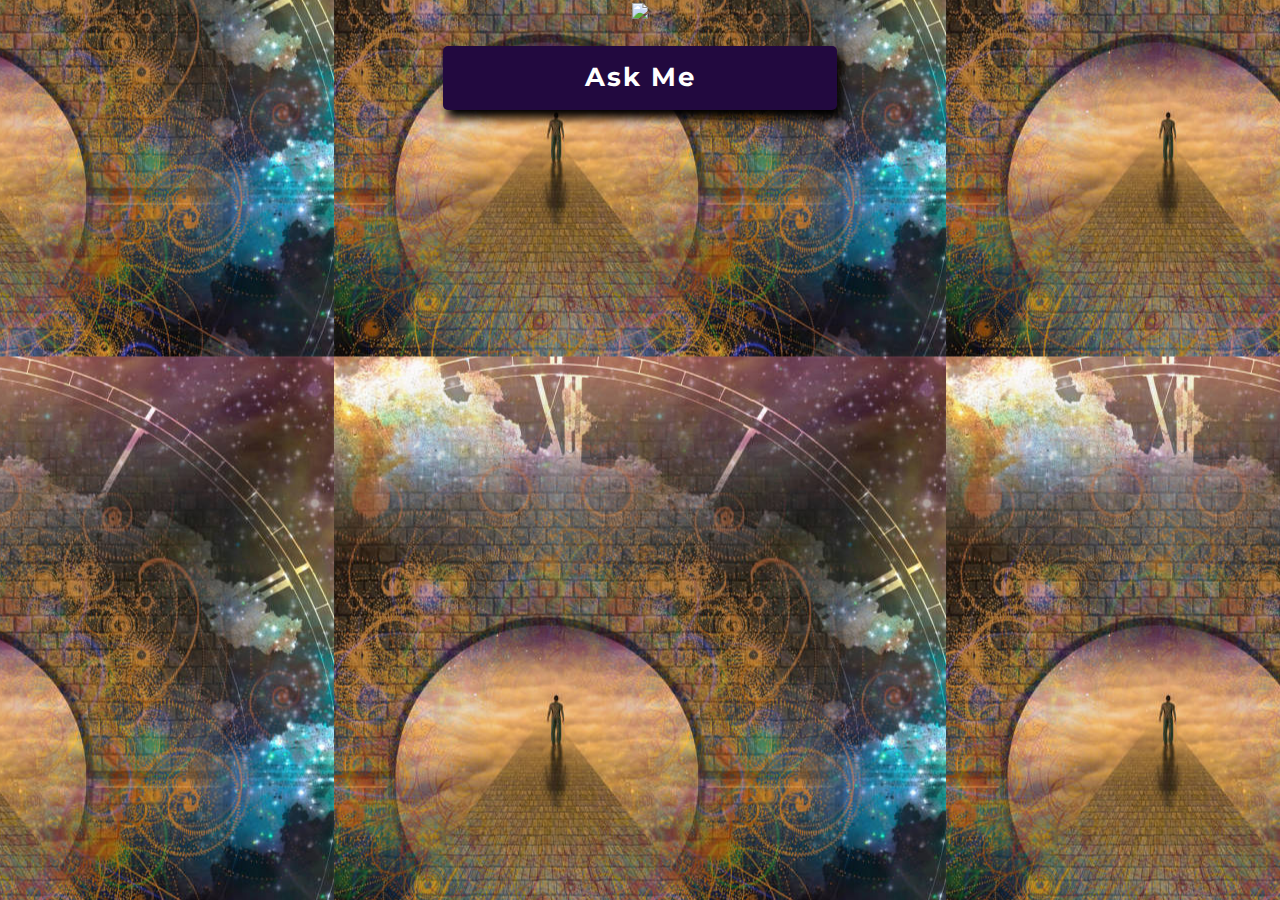
==== black8ball.html @ 01409fe8 "moving 9/18 images from magic to img" ====
<!DOCTYPE html>
<html lang="en">

<head>
    <meta charset="utf-8">
    <meta http-equiv="X-UA-Compatible" content="IE=edge">
    <meta name="viewport" content="width=device-width, initial-scale=1">

    <title>8-BALL</title>

    <link href="https://cdn.jsdelivr.net/npm/bootstrap@5.1.3/dist/css/bootstrap.min.css" rel="stylesheet"
        integrity="sha384-1BmE4kWBq78iYhFldvKuhfTAU6auU8tT94WrHftjDbrCEXSU1oBoqyl2QvZ6jIW3" crossorigin="anonymous">
    <link rel="preconnect" href="https://fonts.googleapis.com">
    <link rel="preconnect" href="https://fonts.gstatic.com" crossorigin>
    <link href="https://fonts.googleapis.com/css2?family=Lato&family=Roboto+Slab&display=swap" rel="stylesheet">
    <link rel="stylesheet" href="https://maxcdn.bootstrapcdn.com/bootstrap/3.4.1/css/bootstrap.min.css">
    <link href='https://fonts.googleapis.com/css?family=Open+Sans:400italic,400,700|Montserrat:400,700' rel='stylesheet'
        type='text/css'>
    <link rel="stylesheet" href="css/styles.css">

    <script src="https://ajax.googleapis.com/ajax/libs/jquery/3.6.0/jquery.min.js" defer></script>
    <script src="https://maxcdn.bootstrapcdn.com/bootstrap/3.4.1/js/bootstrap.min.js" defer></script>
    <script src='https://ajax.googleapis.com/ajax/libs/jquery/1.12.2/jquery.min.js' defer></script>
    <script src="https://ajax.googleapis.com/ajax/libs/jqueryui/1.11.3/jquery-ui.min.js" defer></script>
    <script src="https://cdn.jsdelivr.net/npm/bootstrap@5.1.3/dist/js/bootstrap.bundle.min.js"
        integrity="sha384-ka7Sk0Gln4gmtz2MlQnikT1wXgYsOg+OMhuP+IlRH9sENBO0LRn5q+8nbTov4+1p" crossorigin="anonymous"
        defer>
    </script>
    <script src="https://kit.fontawesome.com/16ef79e6fd.js" crossorigin="anonymous" defer></script>
</head>

<body>

    <div class="ball">
        <img id="8ball"
            src="https://s3.amazonaws.com/media.skillcrush.com/skillcrush/wp-content/uploads/2016/09/magic8ballQuestion.png">
        <p id="answer" class="answer hide">Answer </p>

        <div class="Circle">

        </div>
    </div>

    <div class="button">
        <button id="questionButton">Ask Me </button>
    </div>



</body>
</html>
---- css/styles.css ----
body {
  background: rgb(34, 9, 63, 0.3) url("../img/spiritual\ awakening1.jpg") repeat center;
}

.page {
  max-width: 960px;
  min-width: 300px;
  margin: 0 auto;

}

html {
  font-family: Verdana, Geneva, Tahoma, sans-serif;
  font-size: 16px;
  color: rgb(255, 255, 255);
  margin: 0px;
  padding: 0px;
  text-align: center;
}

header {
  text-align: center;
}

.h2 {
  font-size: 60px;
  font-size: 2em;
  color: rgb(34, 9, 63);
  text-shadow: 0px 0px;
  font-weight: bolder;
}

h1,
h3,
h4,
h5,
h6 {
  font-family: "Montserrat", sans-serif;
  font-weight: bolder;
  color: rgb(255, 255, 255);
  text-shadow: 4px 4px rgb(34, 9, 63);
}

.ball {
  position: relative;
}

.ball img {
  width: 100%;
  max-width: 40em;
}

.answer {
  color: rgb(255, 255, 255);
  text-transform: uppercase;
  margin: 0;
  position: absolute;
  top: 18.5%;
  left: 40.5%;
  width: 150px;
  font-size: 200%;
  border-radius: 65%;
  height: 150px;
  font-weight: bold;
}

.hide {
  opacity: 0;
}

#questionButton {
  font-family: "Montserrat", sans-serif;
  font-size: 30px;
  font-size: 1.875em;
  font-weight: bolder;
  letter-spacing: 2px;
  color: rgb(255, 255, 255);
  background-color: rgb(34, 9, 63);
  border-radius: 5px;
  border: none;
  padding: .5em 1em;
  width: 80%;
  max-width: 15em;
  margin-top: 1em;
  margin-bottom: 20px;
  box-shadow: 4px 8px 10px rgb(0, 0, 0);
}

a:hover {
  text-decoration: none;
  color: rgb(49, 112, 143);
}

/* footer */
footer {
  text-shadow: 3px 3px rgb(34, 9, 63);
}

p {
  color: rgb(255, 255, 255);
  text-align: left;
  text-shadow: 3px 3px rgb(34, 9, 63);
  font-family: cursive;
  font-weight: bolder;
  font-size: larger;
  margin: 4em;
}

.fa-solid {
  margin: 5px;
}

.fa-person-praying {
  color: rgb(34, 9, 63);
  text-shadow: 3px 3px 3px rgb(255, 255, 255);
}

.fa-book-bible {
  color: rgb(34, 9, 63);
  text-shadow: 3px 3px rgb(255, 255, 255);
}

.fa-dove {
  color: rgb(255, 255, 255);
  text-shadow: 5px 5px 5px rgb(49, 112, 143);
}

.fa-hands-praying {
  color: rgb(34, 9, 63);
  text-shadow: 3px 3px 3px rgb(255, 255, 255);
}
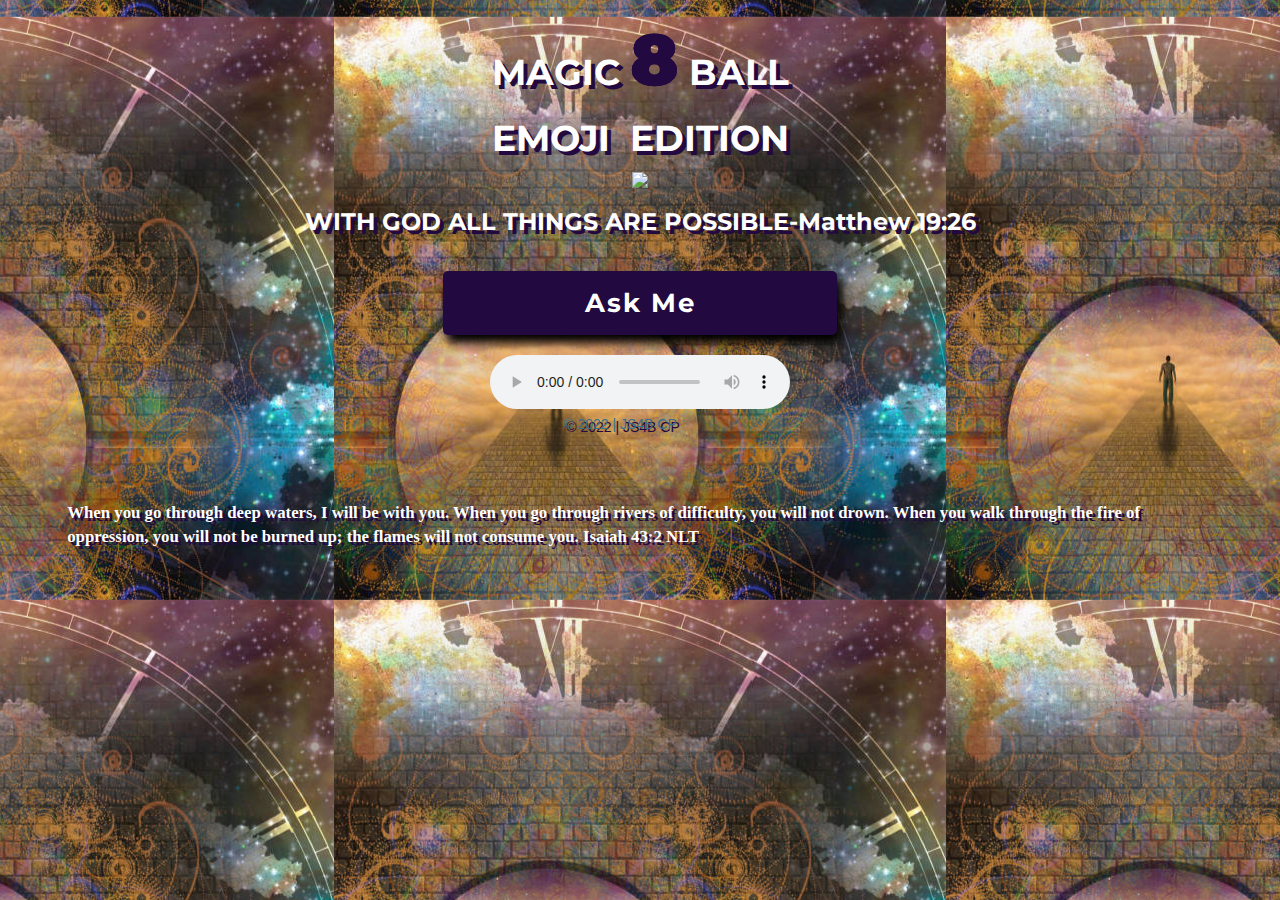
==== commit a8708706: "setting up black8ball" ====
--- a/black8ball.html
+++ b/black8ball.html
@@ -30,22 +30,146 @@
 </head>
 
 <body>
+    <div class="page">
 
-    <div class="ball">
-        <img id="8ball"
-            src="https://s3.amazonaws.com/media.skillcrush.com/skillcrush/wp-content/uploads/2016/09/magic8ballQuestion.png">
-        <p id="answer" class="answer hide">Answer </p>
+        <header>
+            <h1>MAGIC&nbsp;<span class="h2">8</span>&nbsp;BALL</h1>
+        </header>
 
-        <div class="Circle">
+        <header>
+            <h1>EMOJI&nbsp;&nbsp;EDITION</h1>
+        </header>
 
+        <div class="ball">
+            <img id="8ball"
+                src="https://s3.amazonaws.com/media.skillcrush.com/skillcrush/wp-content/uploads/2016/09/magic8ballQuestion.png">
+            <p id="answer" class="answer hide">Answer </p>
+
+            <div class="Circle">
+
+            </div>
+           <a href="https://www.kingjamesbibleonline.org/Matthew-Chapter-19/" target="_blank"><h3> WITH GOD ALL THINGS ARE POSSIBLE-Matthew 19:26</h3></a>
         </div>
-    </div>
 
-    <div class="button">
-        <button id="questionButton">Ask Me </button>
-    </div>
+        <div class="button">
+            <button id="questionButton">Ask Me </button>
+        </div>
+
+        <audio controls>
+            <source src="assets/inspire.mp3" type="audio/mpeg">
+        </audio>
 
 
 
+        <script type="text/javascript">
+            //Select the element on the page to interact with!
+
+            let button = document.querySelector("button");
+            let anwser = document.querySelector("#answer")
+
+            // Add a click event to the button
+            button.addEventListener("click", function () {
+
+                //Create Array
+                // Adding my Answers 
+                const answers = [
+                    "<span style='font-size:150px;'>&#128079;</span>",
+                    "<span style='font-size:150px;'>&#128513;</span>",
+                    "<span style='font-size:150px;'>&#128512;</span>",
+                    "<span style='font-size:150px;'>&#128514;</span>",
+                    "<span style='font-size:150px;'>&#128516;</span>",
+                    "<span style='font-size:150px;'>&#128517;</span>",
+                    "<span style='font-size:150px;'>&#128518;</span>",
+                    "<span style='font-size:150px;'>&#128519;</span>",
+                    "<span style='font-size:150px;'>&#128521;</span>",
+                    "<span style='font-size:150px;'>&#128522;</span>",
+                    "<span style='font-size:150px;'>&#128523;</span>",
+                    "<span style='font-size:150px;'>&#128524;</span>",
+                    "<span style='font-size:150px;'>&#128525;</span>",
+                    "<span style='font-size:150px;'>&#128526;</span>",
+                    "<span style='font-size:150px;'>&#128527;</span>",
+                    "<span style='font-size:150px;'>&#128528;</span>",
+                    "<span style='font-size:150px;'>&#128530;</span>",
+                    "<span style='font-size:150px;'>&#128531;</span>",
+                    "<span style='font-size:150px;'>&#128532;</span>",
+                    "<span style='font-size:150px;'>&#128533;</span>",
+                    "<span style='font-size:150px;'>&#128534;</span>",
+                    "<span style='font-size:150px;'>&#128535;</span>",
+                    "<span style='font-size:150px;'>&#128536;</span>",
+                    "<span style='font-size:150px;'>&#128538;</span>",
+                    "<span style='font-size:150px;'>&#128540;</span>",
+                    "<span style='font-size:150px;'>&#128542;</span>",
+                    "<span style='font-size:150px;'>&#128543;</span>",
+                    "<span style='font-size:150px;'>&#128544;</span>",
+                    "<span style='font-size:150px;'>&#128546;</span>",
+                    "<span style='font-size:150px;'>&#128551;</span>",
+                    "<span style='font-size:150px;'>&#128552;</span>",
+                    "<span style='font-size:150px;'>&#128553;</span>",
+                    "<span style='font-size:150px;'>&#128556;</span>",
+                    "<span style='font-size:150px;'>&#128557;</span>",
+                    "<span style='font-size:150px;'>&#128562;</span>",
+                    "<span style='font-size:150px;'>&#128563;</span>",
+                    "<span style='font-size:150px;'>&#128564;</span>",
+                    "<span style='font-size:150px;'>&#128565;</span>",
+                    "<span style='font-size:150px;'>&#128591;</span>",
+                    "<span style='font-size:150px;'>&#129297;</span>",
+                    "<span style='font-size:150px;'>&#129300;</span>",
+                    "<span style='font-size:150px;'>&#129303;</span>",
+                    "<span style='font-size:150px;'>&#129309;</span>",
+                    "<span style='font-size:150px;'>&#129314;</span>",
+                    "<span style='font-size:150px;'>&#129319;</span>",
+                    "<span style='font-size:150px;'>&#129320;</span>",
+                    "<span style='font-size:150px;'>&#129321;</span>",
+                    "<span style='font-size:150px;'>&#129322;</span>",
+                    "<span style='font-size:150px;'>&#129323;</span>",
+                    "<span style='font-size:150px;'>&#129324;</span>",
+                    "<span style='font-size:150px;'>&#129325;</span>",
+                    "<span style='font-size:150px;'>&#129327;</span>",
+                    "<span style='font-size:150px;'>&#129330;</span>",
+                    "<span style='font-size:150px;'>&#129488;</span>",
+                    "<span style='font-size:150px;'>&#129505;</span>"
+                ];
+
+                //Generate random number once 
+
+
+
+
+                //Generate a random number 
+
+                const random_Number = Math.random() * answers.length;
+
+
+
+                //Turn Random number using the key above.
+                const randomNumberFloor = Math.floor(random_Number)
+
+
+
+                //alert(answers[randomNumberFloor]);
+                anwser.innerHTML = answers[randomNumberFloor];
+
+                //Display the answer 
+                answer.classList.remove("hide");
+                setTimeout(function () {
+                    answer.classList.add("hide")
+                }, 4000)
+
+
+
+            });
+        </script>
+
+    </div>
+
+    <footer class="text-info fs-2">&copy; 2022 | JS4B CP
+        <a href="https://www.worldvision.org/christian-faith-news-stories/keys-powerful-prayer-life-2022" target="_blank"><i class="fa-solid fa-person-praying"></i></a>
+        <a href="https://www.kingjamesbibleonline.org/" target="_blank"><i class="fa-solid fa-book-bible"></i></a>
+        <a href="https://www.youtube.com/watch?v=B6fA35Ved-Y&list=PLfeLRAbgkxUiHSRsq1E7wgj-DTbsWS9hW" target="_blank"><i class="fa-solid fa-dove"></i></a>
+        <a href="https://kindredgrace.com/how-to-pray-for-other-people/" target="_blank"><i class="fa-solid fa-hands-praying"></i></a>
+        <a href="https://www.kingjamesbibleonline.org/Isaiah-Chapter-43/" target="_blank"><p>When you go through deep waters, I will be with you. When you go through rivers of difficulty, you will not drown. When you walk through the fire of oppression, you will not be burned up; the flames will not consume you. Isaiah 43:2 NLT</p></a>
+    </footer>
+    
 </body>
+
 </html>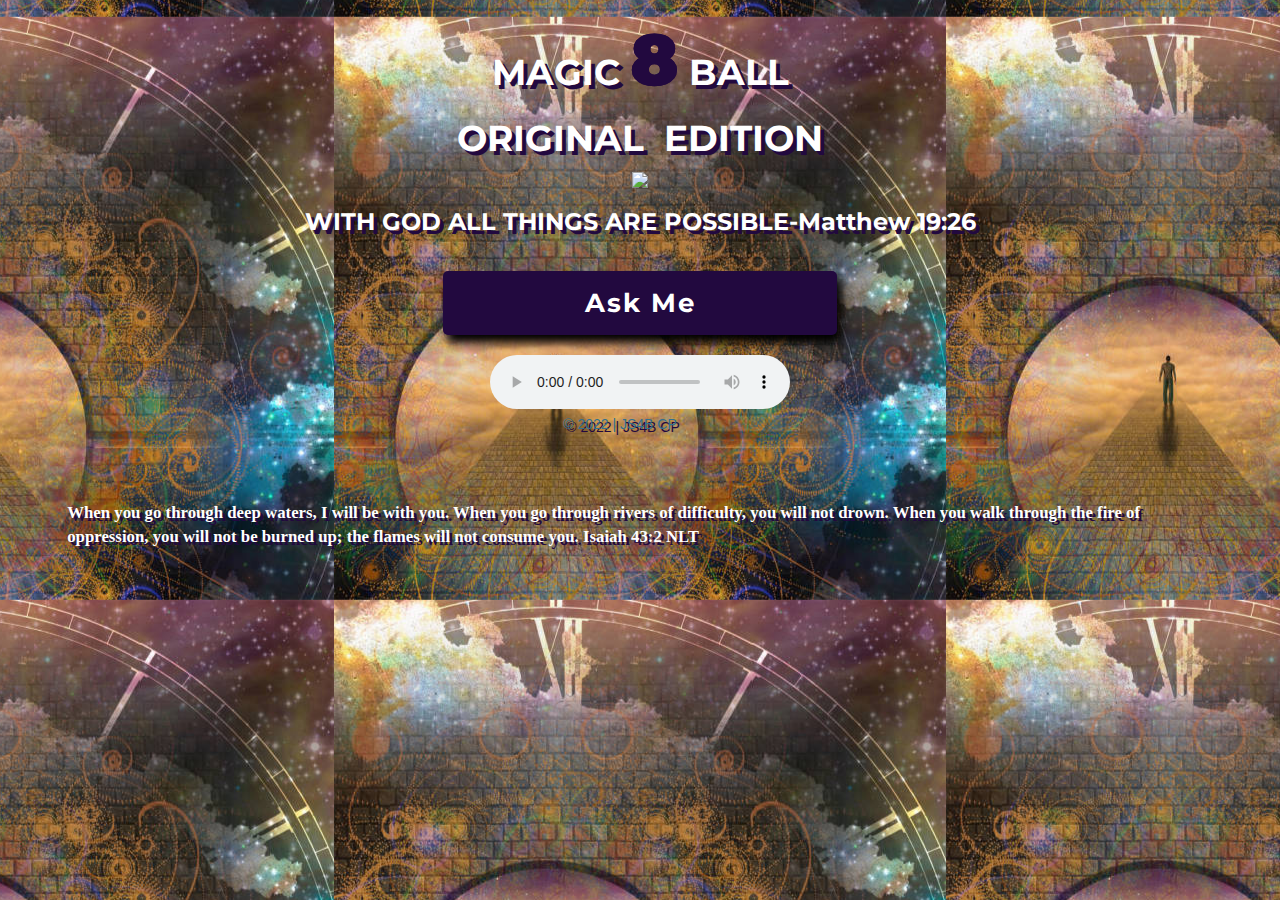
==== commit f77f4545: "renamed title and headers" ====
--- a/black8ball.html
+++ b/black8ball.html
@@ -6,7 +6,7 @@
     <meta http-equiv="X-UA-Compatible" content="IE=edge">
     <meta name="viewport" content="width=device-width, initial-scale=1">
 
-    <title>8-BALL</title>
+    <title>Magic-8-Ball Original Edition</title>
 
     <link href="https://cdn.jsdelivr.net/npm/bootstrap@5.1.3/dist/css/bootstrap.min.css" rel="stylesheet"
         integrity="sha384-1BmE4kWBq78iYhFldvKuhfTAU6auU8tT94WrHftjDbrCEXSU1oBoqyl2QvZ6jIW3" crossorigin="anonymous">
@@ -37,7 +37,7 @@
         </header>
 
         <header>
-            <h1>EMOJI&nbsp;&nbsp;EDITION</h1>
+            <h1>ORIGINAL&nbsp;&nbsp;EDITION</h1>
         </header>
 
         <div class="ball">
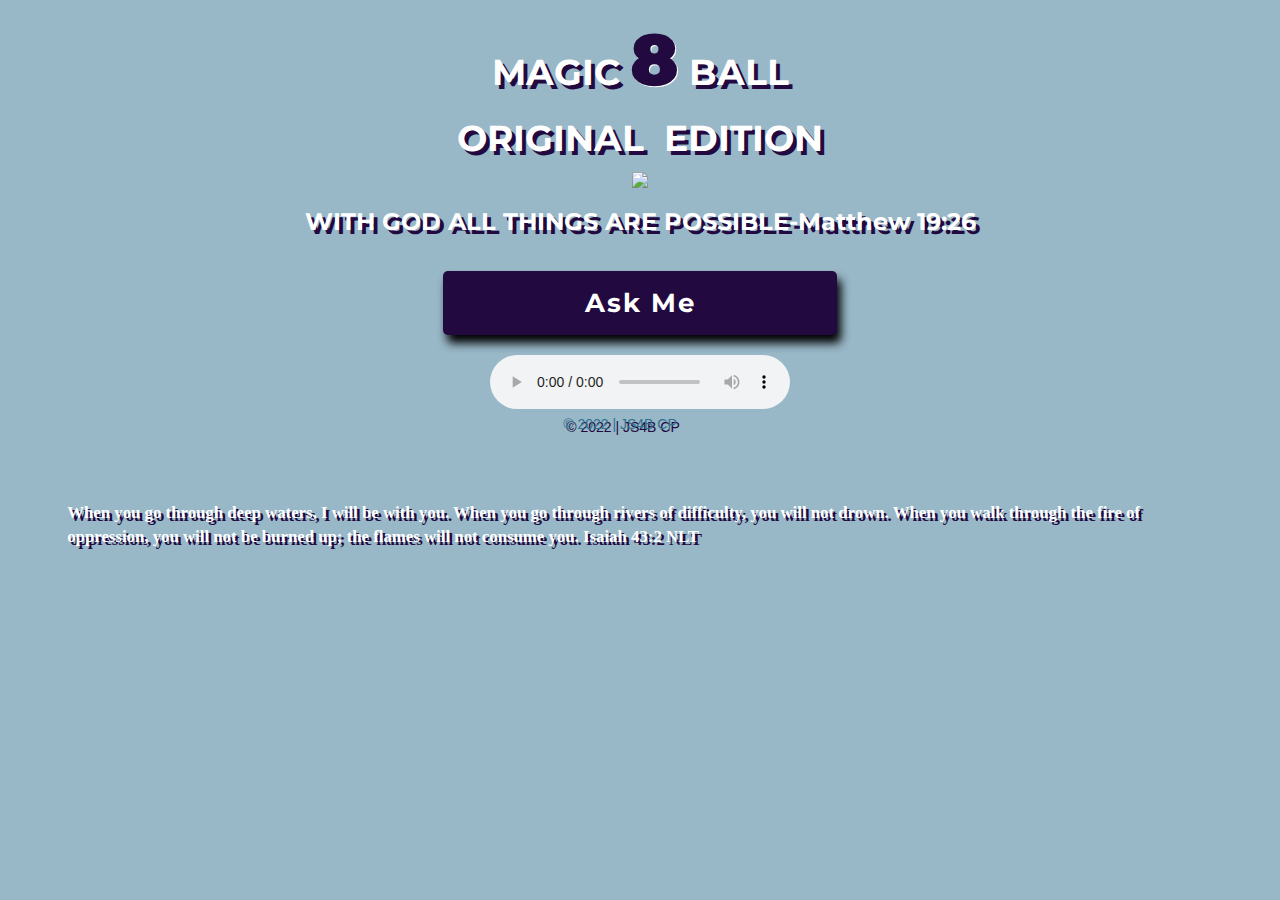
==== commit 5faa3a2f: "trying to fix magic 8 ball" ====
--- a/black8ball.html
+++ b/black8ball.html
@@ -16,7 +16,7 @@
     <link rel="stylesheet" href="https://maxcdn.bootstrapcdn.com/bootstrap/3.4.1/css/bootstrap.min.css">
     <link href='https://fonts.googleapis.com/css?family=Open+Sans:400italic,400,700|Montserrat:400,700' rel='stylesheet'
         type='text/css'>
-    <link rel="stylesheet" href="css/styles.css">
+    <link rel="stylesheet" href="css/magic8ball.css">
 
     <script src="https://ajax.googleapis.com/ajax/libs/jquery/3.6.0/jquery.min.js" defer></script>
     <script src="https://maxcdn.bootstrapcdn.com/bootstrap/3.4.1/js/bootstrap.min.js" defer></script>
--- a/css/magic8ball.css
+++ b/css/magic8ball.css
@@ -0,0 +1,174 @@
+body {
+    background: rgb(49, 112, 143, 0.5);
+  }
+  
+  .page {
+    max-width: 960px;
+    min-width: 300px;
+    margin: 0 auto;
+  
+  }
+  
+  html {
+    font-family: Verdana, Geneva, Tahoma, sans-serif;
+    font-size: 16px;
+    color: rgb(255, 255, 255);
+    margin: 0px;
+    padding: 0px;
+    text-align: center;
+  }
+  
+  header {
+    text-align: center;
+  }
+  
+  .h2 {
+    font-size: 60px;
+    font-size: 2em;
+    color: rgb(34, 9, 63);
+    text-shadow: 1px 1px rgb(255, 255, 255);
+    font-weight: bolder;
+  }
+  
+  h1,
+  h3,
+  h4,
+  h5,
+  h6 {
+    font-family: "Montserrat", sans-serif;
+    font-weight: bolder;
+    color: rgb(255, 255, 255);
+    text-shadow: 4px 4px rgb(34, 9, 63);
+  }
+  
+  .parallax {
+    /* The image used */
+    background-image: url("../img/m8b\ water.avif");
+  
+    /* Set a specific height */
+    min-height: 100%; 
+  
+    /* Create the parallax scrolling effect */
+    background-attachment: fixed;
+    background-position: center;
+    background-repeat: no-repeat;
+    background-size: cover;
+    width: 100%;
+    height: 100%;
+  }
+
+  .ball {
+    position: relative;
+  }
+  
+  /* .ball img {
+    width: 100%;
+    max-width: 40em;
+  } */
+  
+  .wh {
+    width: 600px; 
+    height:600px;
+    position: absolute;
+    top: 120.5%;
+    left: 61.5%;
+    transform: translate(-50%, -50%);
+  }
+  
+  input {
+    background-color: rgb(49, 112, 143, 0.5);
+    width: 800px;
+    height: 200px;
+    box-shadow: 4px 8px 10px rgb(0, 0, 0);
+    font-size: 24px;
+    text-align: center;
+  }
+  
+  .answer {
+    color: rgb(255, 255, 255);
+    text-transform: uppercase;
+    margin: 0;
+    position: absolute;
+    top: 18.5%;
+    left: 40.5%;
+    width: 150px;
+    font-size: 200%;
+    border-radius: 65%;
+    height: 150px;
+    font-weight: bold;
+  }
+  
+  /* .hidden {
+    display:none;
+  }
+   */
+  .hide {
+    opacity: 0;
+  }
+  
+  #questionButton {
+    font-family: "Montserrat", sans-serif;
+    font-size: 30px;
+    font-size: 1.875em;
+    font-weight: bolder;
+    letter-spacing: 2px;
+    color: rgb(255, 255, 255);
+    background-color: rgb(34, 9, 63);
+    border-radius: 5px;
+    border: none;
+    padding: .5em 1em;
+    width: 80%;
+    max-width: 15em;
+    margin-top: 1em;
+    margin-bottom: 20px;
+    box-shadow: 4px 8px 10px rgb(0, 0, 0);
+  }
+  
+  a:hover {
+    text-decoration: none;
+    color: rgb(49, 112, 143);
+  }
+  
+  /* footer */
+  footer {
+    text-shadow: 3px 3px rgb(34, 9, 63);
+  }
+  
+  p {
+    color: rgb(255, 255, 255);
+    text-align: left;
+    text-shadow: 3px 3px rgb(34, 9, 63);
+    font-family: cursive;
+    font-weight: bolder;
+    font-size: larger;
+    margin: 4em;
+  }
+  
+  .fa-solid {
+    margin: 5px;
+  }
+  
+  .fa-person-praying {
+    color: rgb(34, 9, 63);
+    text-shadow: 3px 3px 3px rgb(255, 255, 255);
+  }
+  
+  .fa-book-bible {
+    color: rgb(34, 9, 63);
+    text-shadow: 3px 3px rgb(255, 255, 255);
+  }
+  
+  .fa-dove {
+    color: rgb(255, 255, 255);
+    text-shadow: 5px 5px 5px rgb(49, 112, 143);
+  }
+  
+  .fa-hands-praying {
+    color: rgb(34, 9, 63);
+    text-shadow: 3px 3px 3px rgb(255, 255, 255);
+  }
+  
+  .fa-atom {
+    color: rgb(0, 0, 0);
+    text-shadow: 3px 3px 3px rgb(49, 112, 143);
+  }